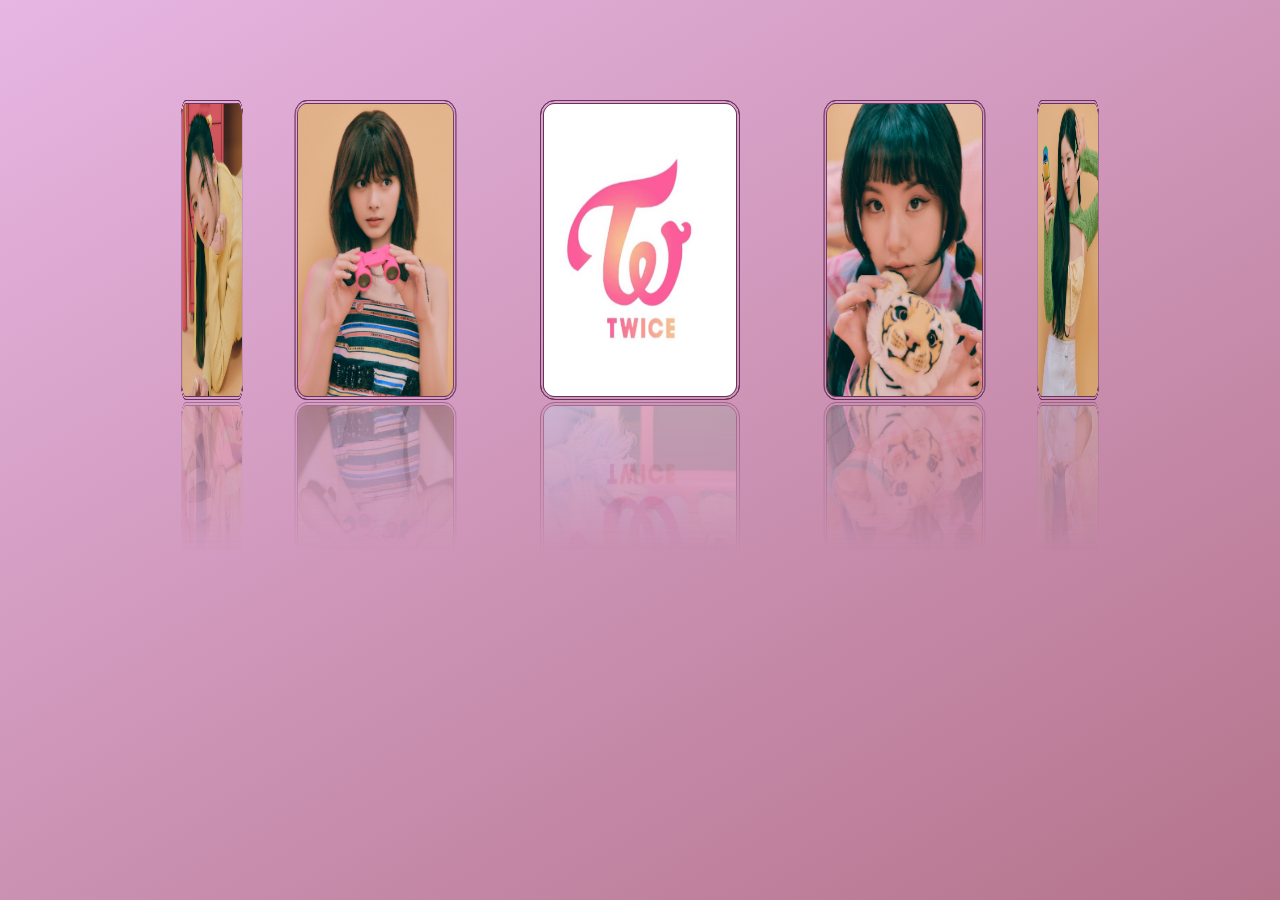
==== index.html @ 25eafcdf ""Renombrar temp.html a index.html"." ====
<!DOCTYPE html>
<html lang="en">
<head>
    <meta charset="UTF-8">
    <meta name="viewport" content="width=device-width, initial-scale=1.0">
    <link rel="stylesheet" href="/style.css">
    <link rel="icon" href="./img/TwiceLogo.png">
    <title>Twice 3D Rotating Image Gallery</title>
</head>
<body>
    <div class="container">
        <span style="--i:1"><img src="./img/Chaeyoung.png" alt=""></span>
        <span style="--i:2"><img src="./img/Dahyun.png" alt=""></span>
        <span style="--i:3"><img src="./img/Jeongyeon.png" alt=""></span>
        <span style="--i:4"><img src="./img/Jihyo.png" alt=""></span>
        <span style="--i:5"><img src="./img/Mina.png" alt=""></span>
        <span style="--i:6"><img src="./img/Momo.png" alt=""></span>
        <span style="--i:7"><img src="./img/Nayeon.png" alt=""></span>
        <span style="--i:8"><img src="./img/Sana.png" alt=""></span>
        <span style="--i:9"><img src="./img/Tzuyu.png" alt=""></span>
        <span style="--i:10"><img src="./img/TwiceLogo.png" alt=""></span>
    </div>
</body>
</html>
---- style.css ----
*{
    padding: 0;
    margin: 0;
    box-sizing: border-box;
}

body{
    display: flex;
    justify-content: center;
    min-height: 100vh;
    background: linear-gradient(150deg, rgb(231, 182, 227), rgb(180, 115, 139));
}

.img{
    height: 300px;
    width: 200px;
}

.container{
    position: relative;
    width: 200px;
    height: 300px;
    transform-style: preserve-3d;
    animation: animate 20s linear infinite;
}

.container:hover{
    animation-play-state: paused;
}

@keyframes animate{
    0%{
        transform: perspective(1000px) rotateY(0deg);
    }
    100%{
        transform: perspective(1000px) rotateY(360deg);
    }
}

.container span{
    position: absolute;
    top: 100px;
    left: 0;
    width: 100%;
    height: 100%;
    transform-origin: center;
    transform-style: preserve-3d;
    transform: rotateY(calc(var(--i) * 36deg)) translateZ(450px);
    -webkit-box-reflect: below 2px linear-gradient(transparent, transparent, rgba(4, 4, 4, 0.267));
}

.container span img{
    position: absolute;
    top: 0;
    left: 0;
    width: 100%;
    height: 100%;
    border-radius: 15px;
    border: 4px double rgb(107, 50, 93);
}

img:hover{
    transform: translateY(-3px);
}
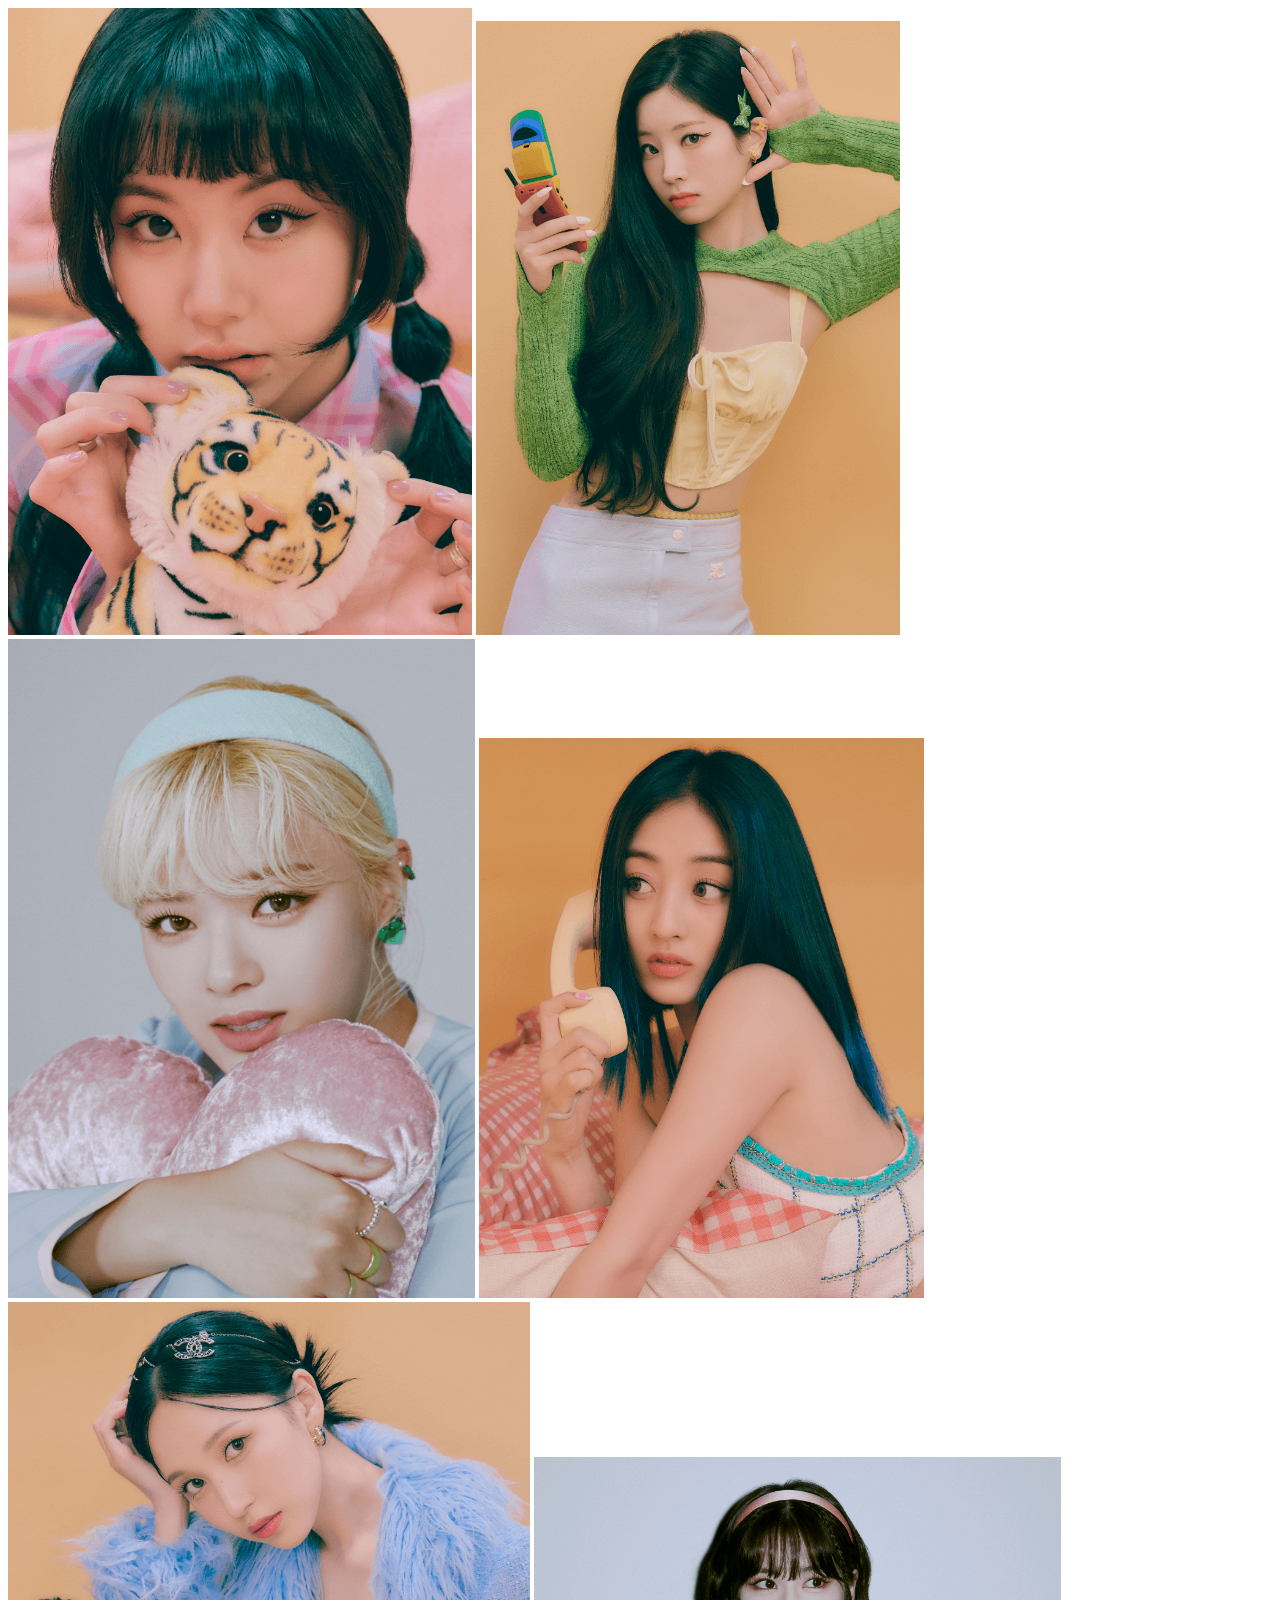
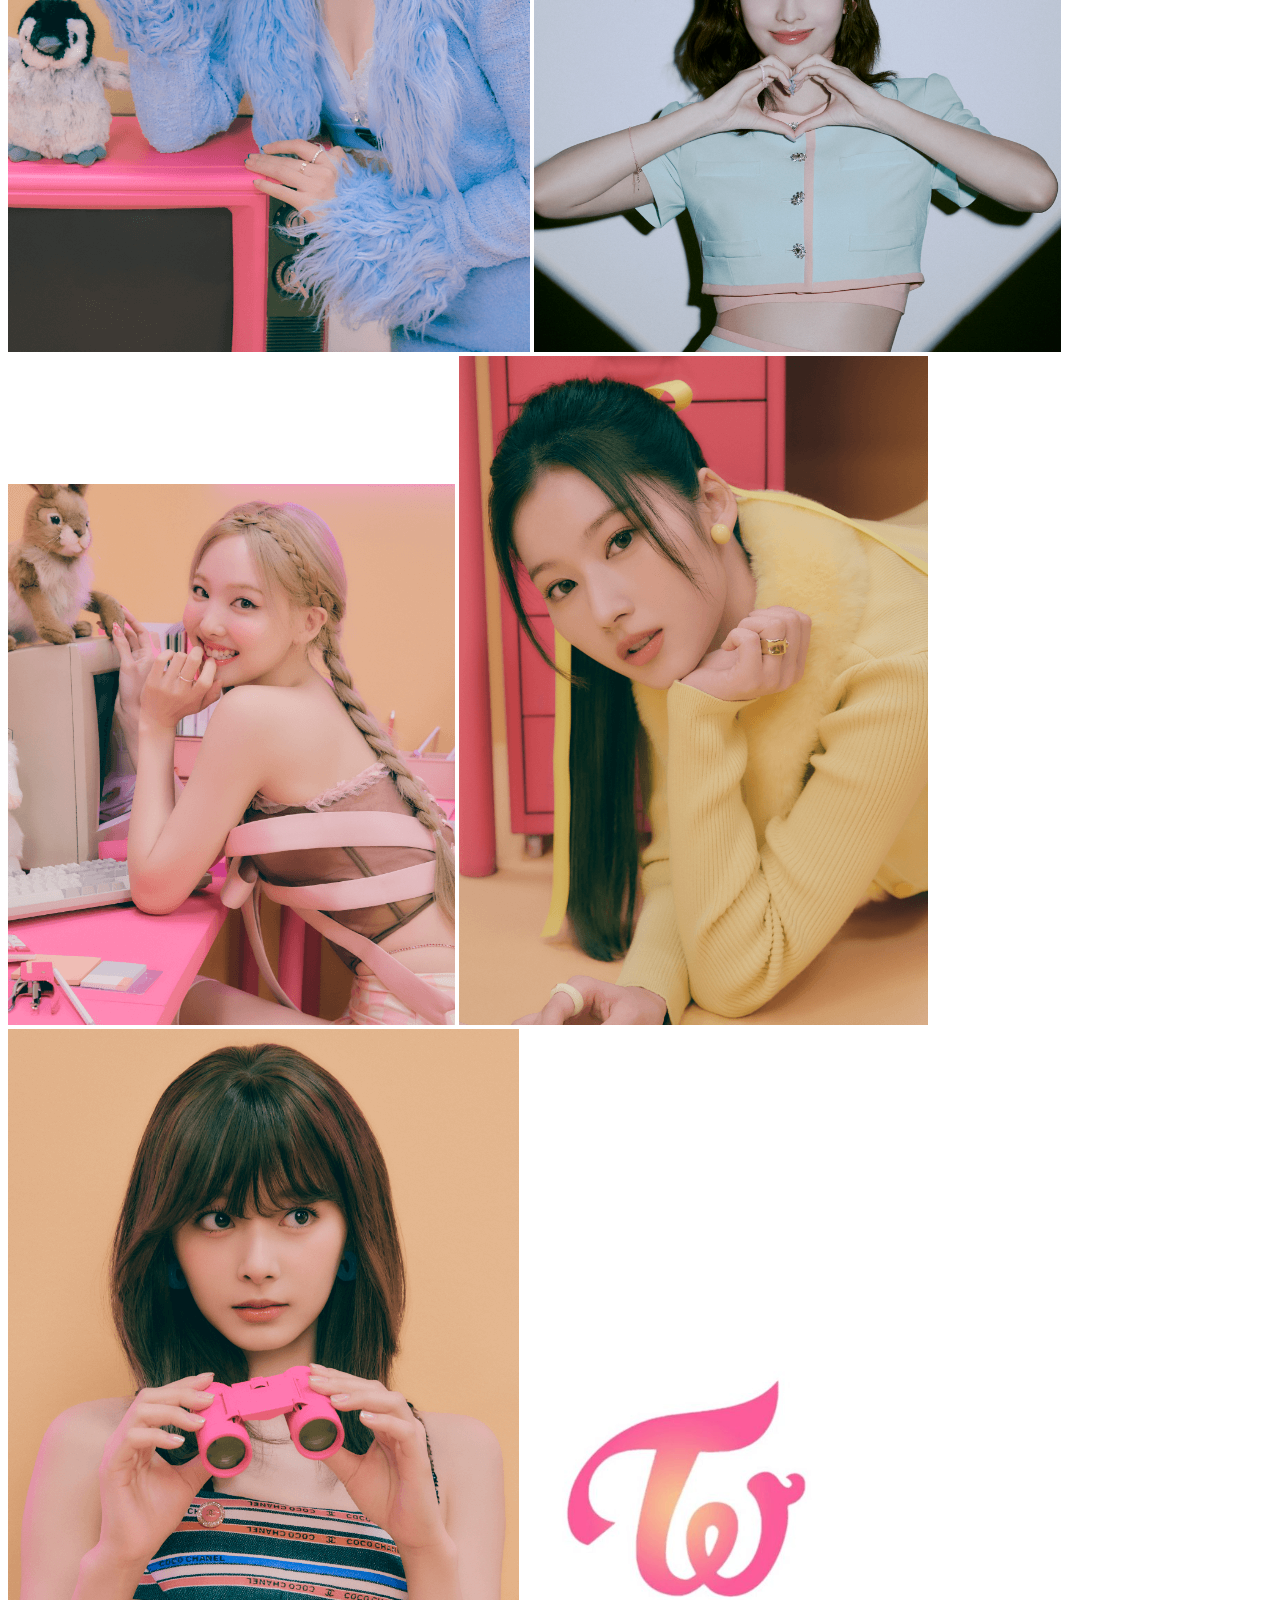
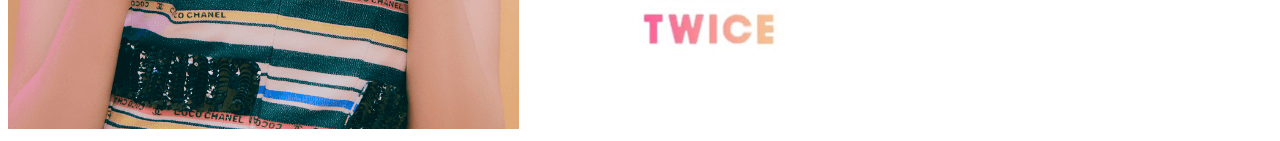
==== commit 84331bd0: "cambios nuevos" ====
--- a/index.html
+++ b/index.html
@@ -3,7 +3,7 @@
 <head>
     <meta charset="UTF-8">
     <meta name="viewport" content="width=device-width, initial-scale=1.0">
-    <link rel="stylesheet" href="/style.css">
+    <link rel="stylesheet" href="./css/style.css">
     <link rel="icon" href="./img/TwiceLogo.png">
     <title>Twice 3D Rotating Image Gallery</title>
 </head>
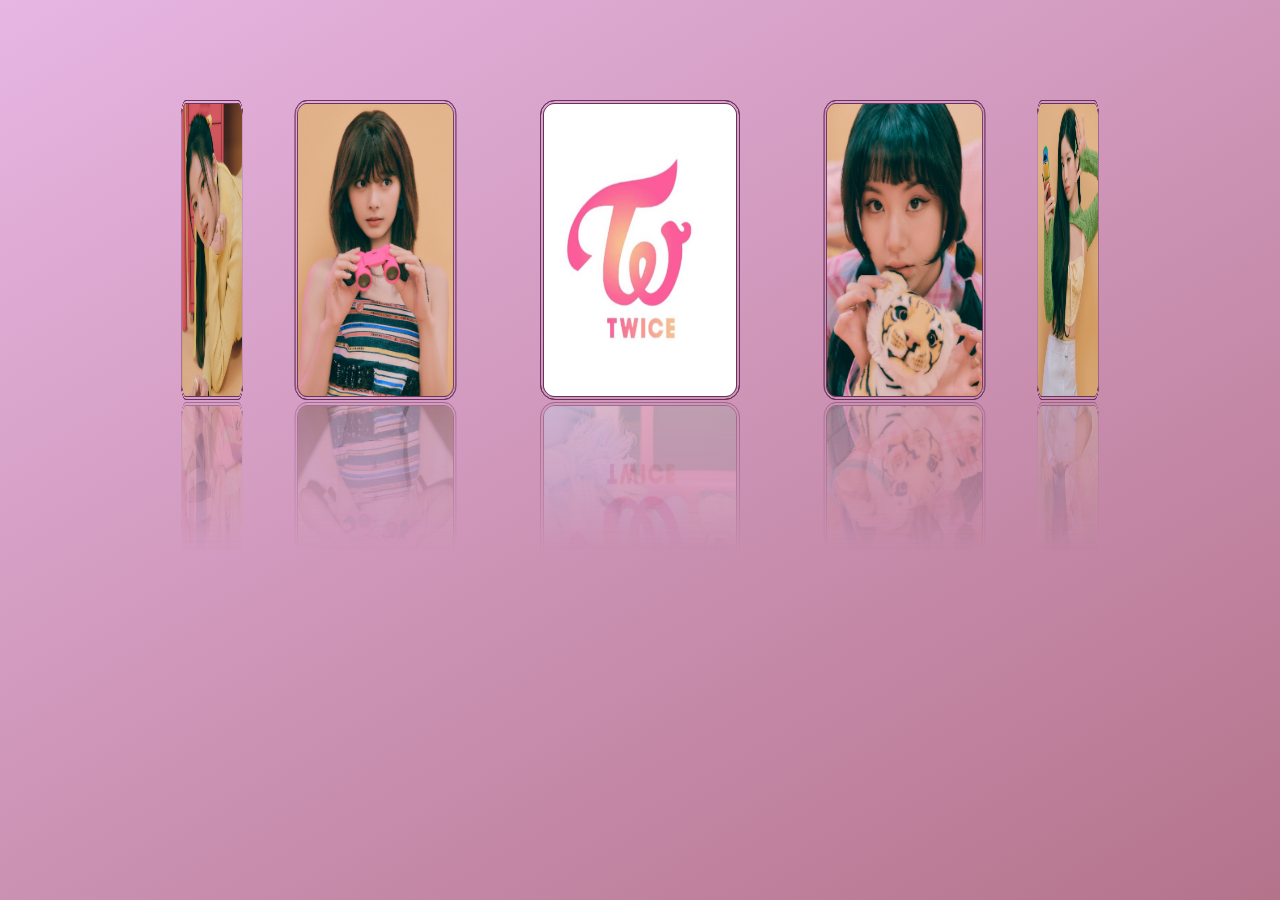
==== commit b28e1152: "links a web oficial" ====
--- a/index.html
+++ b/index.html
@@ -9,8 +9,13 @@
 </head>
 <body>
     <div class="container">
-        <span style="--i:1"><img src="./img/Chaeyoung.png" alt=""></span>
-        <span style="--i:2"><img src="./img/Dahyun.png" alt=""></span>
+        <span style="--i:1">
+            <a href="https://twice.jype.com/Default/Gallery"><img src="./img/Chaeyoung.png" alt=""></a>
+        </span>
+        <span style="--i:2">
+            <a href="https://twice.jype.com/Default/DiscographyList"></a>
+            <img src="./img/Dahyun.png" alt="">
+        </span>
         <span style="--i:3"><img src="./img/Jeongyeon.png" alt=""></span>
         <span style="--i:4"><img src="./img/Jihyo.png" alt=""></span>
         <span style="--i:5"><img src="./img/Mina.png" alt=""></span>
--- a/css/style.css
+++ b/css/style.css
@@ -0,0 +1,65 @@
+
+*{
+    padding: 0;
+    margin: 0;
+    box-sizing: border-box;
+}
+
+body{
+    display: flex;
+    justify-content: center;
+    min-height: 100vh;
+    background: linear-gradient(150deg, rgb(231, 182, 227), rgb(180, 115, 139));
+}
+
+.img{
+    height: 300px;
+    width: 200px;
+}
+
+.container{
+    position: relative;
+    width: 200px;
+    height: 300px;
+    transform-style: preserve-3d;
+    animation: animate 20s linear infinite;
+}
+
+.container:hover{
+    animation-play-state: paused;
+}
+
+@keyframes animate{
+    0%{
+        transform: perspective(1000px) rotateY(0deg);
+    }
+    100%{
+        transform: perspective(1000px) rotateY(360deg);
+    }
+}
+
+.container span{
+    position: absolute;
+    top: 100px;
+    left: 0;
+    width: 100%;
+    height: 100%;
+    transform-origin: center;
+    transform-style: preserve-3d;
+    transform: rotateY(calc(var(--i) * 36deg)) translateZ(450px);
+    -webkit-box-reflect: below 2px linear-gradient(transparent, transparent, rgba(4, 4, 4, 0.267));
+}
+
+.container span img{
+    position: absolute;
+    top: 0;
+    left: 0;
+    width: 100%;
+    height: 100%;
+    border-radius: 15px;
+    border: 4px double rgb(107, 50, 93);
+}
+
+img:hover{
+    transform: translateY(-3px);
+}
